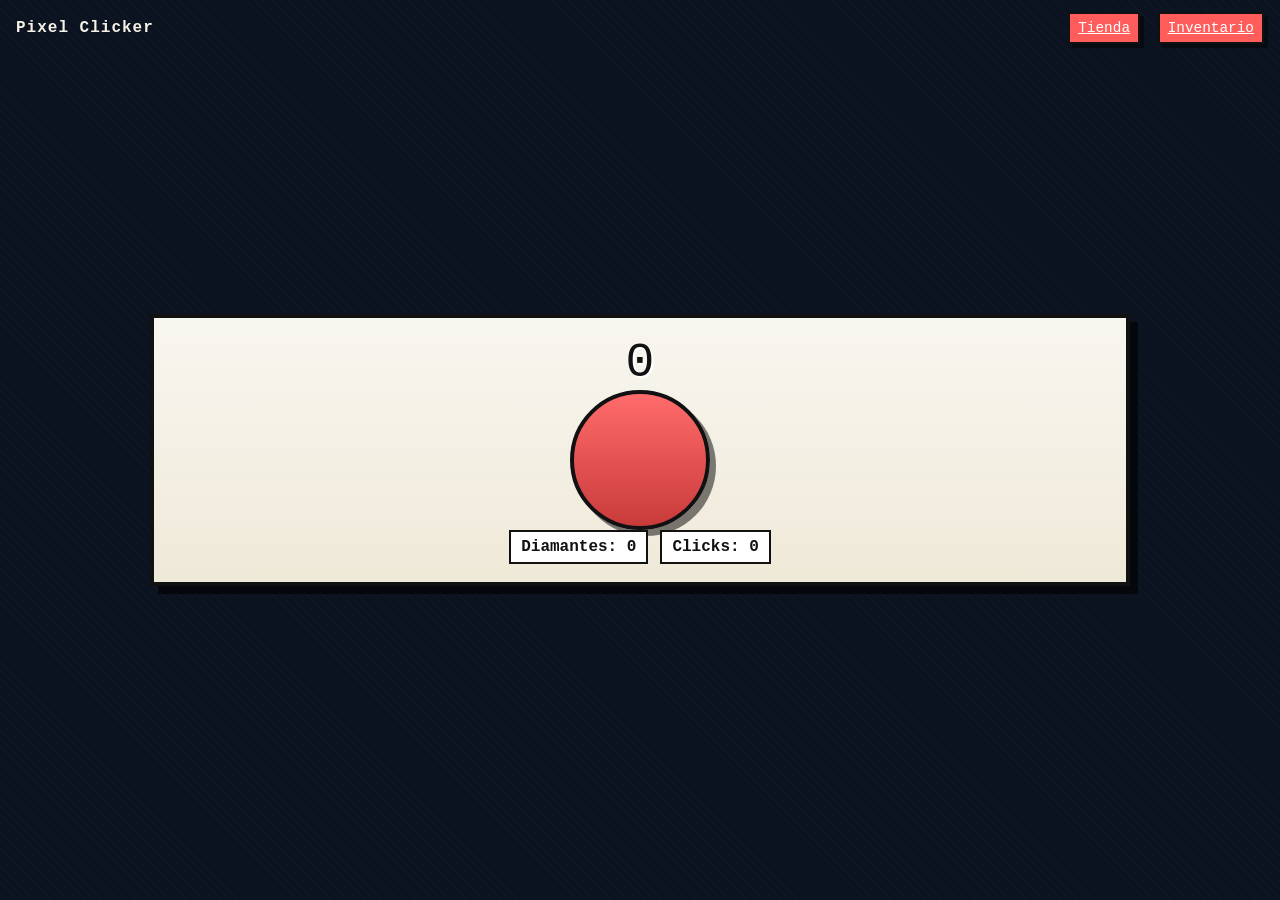
==== index.html @ e5afb074 "Add files via upload" ====
<!doctype html>
<html lang="es">
<head>
  <meta charset="utf-8" />
  <meta name="viewport" content="width=device-width,initial-scale=1" />
  <title>Botón Contador - Juego</title>
  <link rel="stylesheet" href="styles.css" />
</head>
<body>
  <div id="bg" class="bg retro-bg"></div>

  <header class="topbar retro-ui">
    <div class="brand">Pixel Clicker</div>
    <nav>
      <a href="shop.html" class="btn small">Tienda</a>
      <a href="inventory.html" class="btn small">Inventario</a>
    </nav>
  </header>

  <main class="ui">
    <div class="panel retro-panel">
      <div class="row center">
        <div id="counter" class="big-text">0</div>
      </div>

      <div class="row center">
        <button id="redBtn" class="red-btn retro-btn" aria-label="Botón rojo"></button>
      </div>

      <div class="row center gap">
        <div class="stat">Diamantes: <span id="diamonds">0</span></div>
        <div class="stat">Clicks: <span id="clicks">0</span></div>
      </div>
    </div>
  </main>

  <audio id="clickSound" src="assets/click_default.mp3" preload="auto"></audio>

  <script src="common.js"></script>
  <script>
    // Conecta el juego principal con common.js
    const btn = document.getElementById('redBtn');
    const counterEl = document.getElementById('counter');
    const diamondsEl = document.getElementById('diamonds');
    const clicksEl = document.getElementById('clicks');
    const soundEl = document.getElementById('clickSound');

    function renderGame() {
      const s = loadState();
      counterEl.textContent = s.clicks;
      diamondsEl.textContent = s.diamonds;
      clicksEl.textContent = s.clicks;
      applyActiveSkins(s); // aplica fondo, botón y sonido
    }

    btn.addEventListener('touchstart', e => { e.preventDefault(); handlePress(); });
    btn.addEventListener('click', e => handlePress());

    function handlePress(){
      processClick(); // common.js: actualiza state, convierte diamantes, milestones
      playActiveSound();
      animateBtn();
      renderGame();
    }

    function animateBtn(){
      btn.classList.add('pressed');
      setTimeout(()=>btn.classList.remove('pressed'), 120);
    }

    function playActiveSound(){
      const s = loadState();
      const src = s.active.sound ? s.active.sound : 'assets/click_default.mp3';
      soundEl.src = src;
      soundEl.currentTime = 0;
      const p = soundEl.play();
      if (p && p.catch) p.catch(()=>{});
    }

    // Inicializar
    initEconomyIfMissing();
    initStateIfMissing();
    renderGame();
  </script>
</body>
</html>
---- styles.css ----
/* Retro 8-bit look */
:root{
  --bg1:#0b1220; --panel:#f6f1e6; --accent:#ff5c5c; --muted:#9aa4b2;
  --pixel: 2px;
}
*{box-sizing:border-box}
html,body{height:100%;margin:0;font-family: "Courier New", monospace, system-ui;background:#0b1220;color:#111}
.bg{position:fixed;inset:0;z-index:0;background:linear-gradient(180deg,#0b1220,#102033);image-rendering:pixelated}
.retro-bg{background-image: repeating-linear-gradient(45deg, rgba(255,255,255,0.02) 0 1px, transparent 1px 6px)}
.topbar{position:fixed;top:0;left:0;right:0;height:56px;display:flex;align-items:center;justify-content:space-between;padding:8px 16px;z-index:3}
.brand{color:var(--panel);font-weight:700;letter-spacing:1px}
nav a{margin-left:8px}
.ui{position:relative;z-index:2;min-height:100vh;display:flex;align-items:center;justify-content:center;padding:80px 16px}
.panel{width:100%;max-width:980px;background:linear-gradient(180deg,#f8f6f0,#efe9d8);padding:18px;border:4px solid #111;box-shadow:8px 8px 0 rgba(0,0,0,0.6)}
.retro-panel{font-family: "Courier New", monospace}
.row{display:flex;align-items:center}
.row.center{justify-content:center}
.row.wrap{flex-wrap:wrap}
.gap{gap:12px}
.spacer{flex:1}
.big-text{font-size:48px;color:#111;text-shadow:2px 2px 0 #fff}
.stat{background:#fff;padding:6px 10px;border:2px solid #111;font-weight:700}
.btn{background:var(--accent);color:#fff;padding:8px 12px;border:none;cursor:pointer;border:2px solid #111;box-shadow:4px 4px 0 rgba(0,0,0,0.4)}
.btn.alt{background:#ddd;color:#111}
.btn.small{padding:6px 8px;font-size:0.9rem}
.filter select{padding:6px;border:2px solid #111;background:#fff}

/* Grid 4 columns */
.grid4{display:grid;grid-template-columns:repeat(4,1fr);gap:12px;margin-top:12px}
@media (max-width:900px){ .grid4{grid-template-columns:repeat(3,1fr)} }
@media (max-width:640px){ .grid4{grid-template-columns:repeat(2,1fr)} }

/* Item card */
.item-card{background:#fff;border:3px solid #111;padding:8px;display:flex;flex-direction:column;align-items:center;gap:8px;text-align:center}
.item-thumb{width:100%;height:80px;background:#eee;border:2px solid #111;display:flex;align-items:center;justify-content:center;image-rendering:pixelated}
.item-title{font-weight:700}
.item-meta{font-size:0.85rem;color:var(--muted)}
.item-actions{display:flex;gap:8px}

/* Button look */
.red-btn{width:140px;height:140px;border-radius:50%;background:linear-gradient(180deg,#ff6b6b,#c93b3b);border:4px solid #111;box-shadow:6px 6px 0 rgba(0,0,0,0.5);image-rendering:pixelated}
.red-btn.pressed{transform:translateY(2px) scale(0.96)}

/* Modal */
.modal{position:fixed;inset:0;display:flex;align-items:center;justify-content:center;background:rgba(0,0,0,0.5);z-index:10}
.modal.hidden{display:none}
.modal-card{width:320px;padding:12px}

/* Toasts */
.toast-root{position:fixed;right:12px;bottom:12px;z-index:20;display:flex;flex-direction:column;gap:8px}
.toast{background:#111;color:#fff;padding:8px 12px;border:2px solid #fff;opacity:0;transform:translateY(8px);transition:all 260ms}
.toast.show{opacity:1;transform:translateY(0)}

/* Section title */
.section-title{margin:12px 0 6px 0;font-weight:700}

/* Pixel effect */
.pixelated { image-rendering: pixelated; }
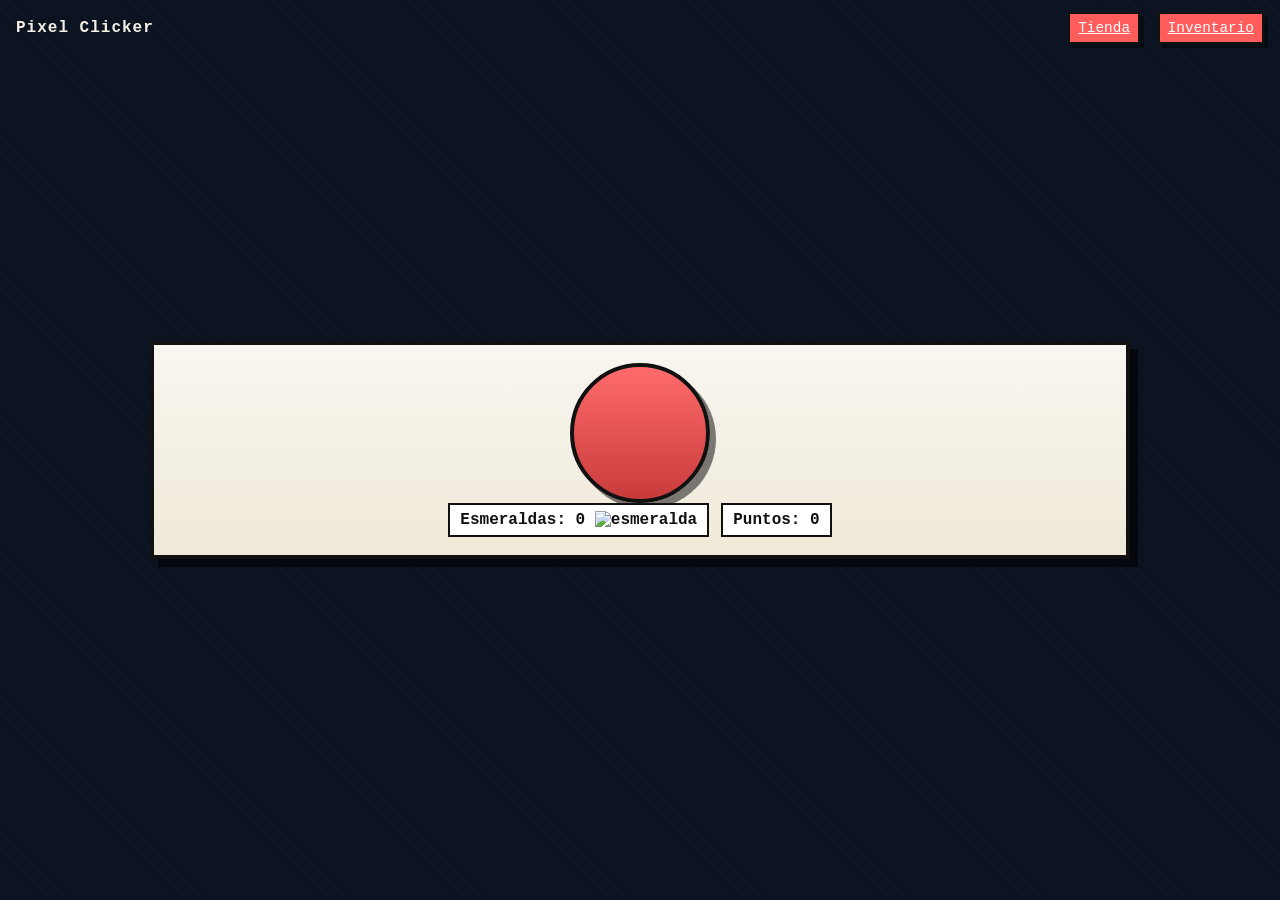
==== commit 824df49c: "Add files via upload" ====
--- a/index.html
+++ b/index.html
@@ -3,7 +3,7 @@
 <head>
   <meta charset="utf-8" />
   <meta name="viewport" content="width=device-width,initial-scale=1" />
-  <title>Botón Contador - Juego</title>
+  <title>Pixel Clicker</title>
   <link rel="stylesheet" href="styles.css" />
 </head>
 <body>
@@ -19,17 +19,20 @@
 
   <main class="ui">
     <div class="panel retro-panel">
-      <div class="row center">
-        <div id="counter" class="big-text">0</div>
-      </div>
+      <!-- Se quitó el contador grande de clicks -->
 
       <div class="row center">
         <button id="redBtn" class="red-btn retro-btn" aria-label="Botón rojo"></button>
       </div>
 
       <div class="row center gap">
-        <div class="stat">Diamantes: <span id="diamonds">0</span></div>
-        <div class="stat">Clicks: <span id="clicks">0</span></div>
+        <div class="stat">
+          Esmeraldas: 
+          <span id="diamonds">0</span>
+          <img src="assets/emerald.png" alt="esmeralda" 
+               style="width:16px;height:16px;image-rendering:pixelated;vertical-align:middle">
+        </div>
+        <div class="stat">Puntos: <span id="clicks">0</span></div>
       </div>
     </div>
   </main>
@@ -38,26 +41,23 @@
 
   <script src="common.js"></script>
   <script>
-    // Conecta el juego principal con common.js
     const btn = document.getElementById('redBtn');
-    const counterEl = document.getElementById('counter');
     const diamondsEl = document.getElementById('diamonds');
     const clicksEl = document.getElementById('clicks');
     const soundEl = document.getElementById('clickSound');
 
     function renderGame() {
       const s = loadState();
-      counterEl.textContent = s.clicks;
       diamondsEl.textContent = s.diamonds;
       clicksEl.textContent = s.clicks;
-      applyActiveSkins(s); // aplica fondo, botón y sonido
+      applyActiveSkins(s);
     }
 
     btn.addEventListener('touchstart', e => { e.preventDefault(); handlePress(); });
     btn.addEventListener('click', e => handlePress());
 
     function handlePress(){
-      processClick(); // common.js: actualiza state, convierte diamantes, milestones
+      processClick();
       playActiveSound();
       animateBtn();
       renderGame();
@@ -77,10 +77,7 @@
       if (p && p.catch) p.catch(()=>{});
     }
 
-    // Inicializar
     initEconomyIfMissing();
     initStateIfMissing();
-    renderGame();
-  </script>
-</body>
-</html>
+    initItemsIfMissing();
+    renderGame
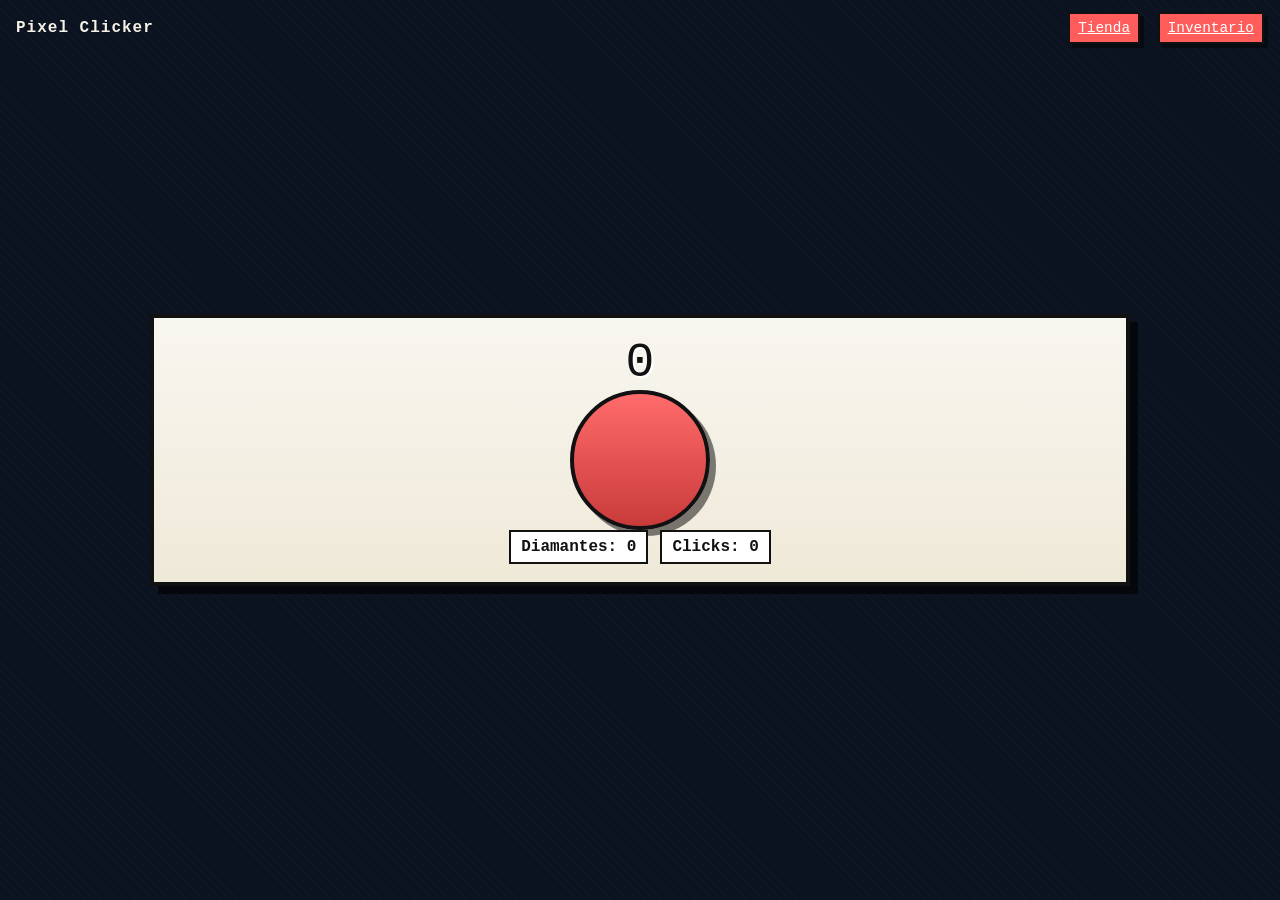
==== commit 0f44eb71: "Add files via upload" ====
--- a/index.html
+++ b/index.html
@@ -19,20 +19,17 @@
 
   <main class="ui">
     <div class="panel retro-panel">
-      <!-- Se quitó el contador grande de clicks -->
+      <div class="row center">
+        <div id="counter" class="big-text">0</div>
+      </div>
 
       <div class="row center">
         <button id="redBtn" class="red-btn retro-btn" aria-label="Botón rojo"></button>
       </div>
 
       <div class="row center gap">
-        <div class="stat">
-          Esmeraldas: 
-          <span id="diamonds">0</span>
-          <img src="assets/emerald.png" alt="esmeralda" 
-               style="width:16px;height:16px;image-rendering:pixelated;vertical-align:middle">
-        </div>
-        <div class="stat">Puntos: <span id="clicks">0</span></div>
+        <div class="stat">Diamantes: <span id="diamonds">0</span></div>
+        <div class="stat">Clicks: <span id="clicks">0</span></div>
       </div>
     </div>
   </main>
@@ -42,12 +39,14 @@
   <script src="common.js"></script>
   <script>
     const btn = document.getElementById('redBtn');
+    const counterEl = document.getElementById('counter');
     const diamondsEl = document.getElementById('diamonds');
     const clicksEl = document.getElementById('clicks');
     const soundEl = document.getElementById('clickSound');
 
     function renderGame() {
       const s = loadState();
+      counterEl.textContent = s.clicks;
       diamondsEl.textContent = s.diamonds;
       clicksEl.textContent = s.clicks;
       applyActiveSkins(s);
@@ -80,4 +79,7 @@
     initEconomyIfMissing();
     initStateIfMissing();
     initItemsIfMissing();
-    renderGame+    renderGame();
+  </script>
+</body>
+</html>
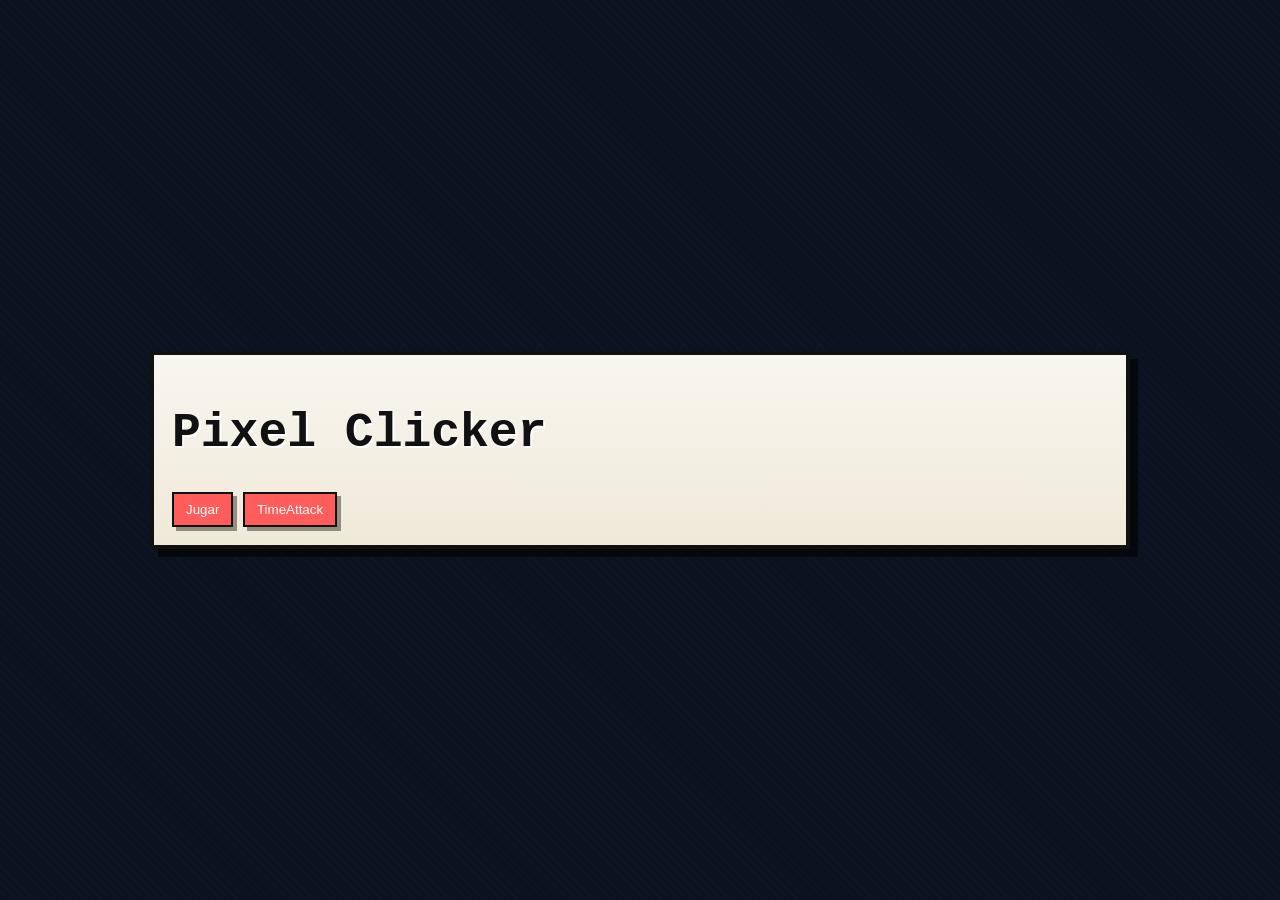
==== commit 3abcadec: "Add files via upload" ====
--- a/index.html
+++ b/index.html
@@ -3,83 +3,17 @@
 <head>
   <meta charset="utf-8" />
   <meta name="viewport" content="width=device-width,initial-scale=1" />
-  <title>Pixel Clicker</title>
+  <title>Pixel Clicker - Menú</title>
   <link rel="stylesheet" href="styles.css" />
 </head>
 <body>
-  <div id="bg" class="bg retro-bg"></div>
-
-  <header class="topbar retro-ui">
-    <div class="brand">Pixel Clicker</div>
-    <nav>
-      <a href="shop.html" class="btn small">Tienda</a>
-      <a href="inventory.html" class="btn small">Inventario</a>
-    </nav>
-  </header>
-
+  <div class="bg retro-bg"></div>
   <main class="ui">
-    <div class="panel retro-panel">
-      <div class="row center">
-        <div id="counter" class="big-text">0</div>
-      </div>
-
-      <div class="row center">
-        <button id="redBtn" class="red-btn retro-btn" aria-label="Botón rojo"></button>
-      </div>
-
-      <div class="row center gap">
-        <div class="stat">Diamantes: <span id="diamonds">0</span></div>
-        <div class="stat">Clicks: <span id="clicks">0</span></div>
-      </div>
+    <div class="panel retro-panel center-col gap">
+      <h1 class="big-text">Pixel Clicker</h1>
+      <button class="btn big" onclick="location.href='game.html'">Jugar</button>
+      <button class="btn big" onclick="location.href='timeattack.html'">TimeAttack</button>
     </div>
   </main>
-
-  <audio id="clickSound" src="assets/click_default.mp3" preload="auto"></audio>
-
-  <script src="common.js"></script>
-  <script>
-    const btn = document.getElementById('redBtn');
-    const counterEl = document.getElementById('counter');
-    const diamondsEl = document.getElementById('diamonds');
-    const clicksEl = document.getElementById('clicks');
-    const soundEl = document.getElementById('clickSound');
-
-    function renderGame() {
-      const s = loadState();
-      counterEl.textContent = s.clicks;
-      diamondsEl.textContent = s.diamonds;
-      clicksEl.textContent = s.clicks;
-      applyActiveSkins(s);
-    }
-
-    btn.addEventListener('touchstart', e => { e.preventDefault(); handlePress(); });
-    btn.addEventListener('click', e => handlePress());
-
-    function handlePress(){
-      processClick();
-      playActiveSound();
-      animateBtn();
-      renderGame();
-    }
-
-    function animateBtn(){
-      btn.classList.add('pressed');
-      setTimeout(()=>btn.classList.remove('pressed'), 120);
-    }
-
-    function playActiveSound(){
-      const s = loadState();
-      const src = s.active.sound ? s.active.sound : 'assets/click_default.mp3';
-      soundEl.src = src;
-      soundEl.currentTime = 0;
-      const p = soundEl.play();
-      if (p && p.catch) p.catch(()=>{});
-    }
-
-    initEconomyIfMissing();
-    initStateIfMissing();
-    initItemsIfMissing();
-    renderGame();
-  </script>
 </body>
 </html>
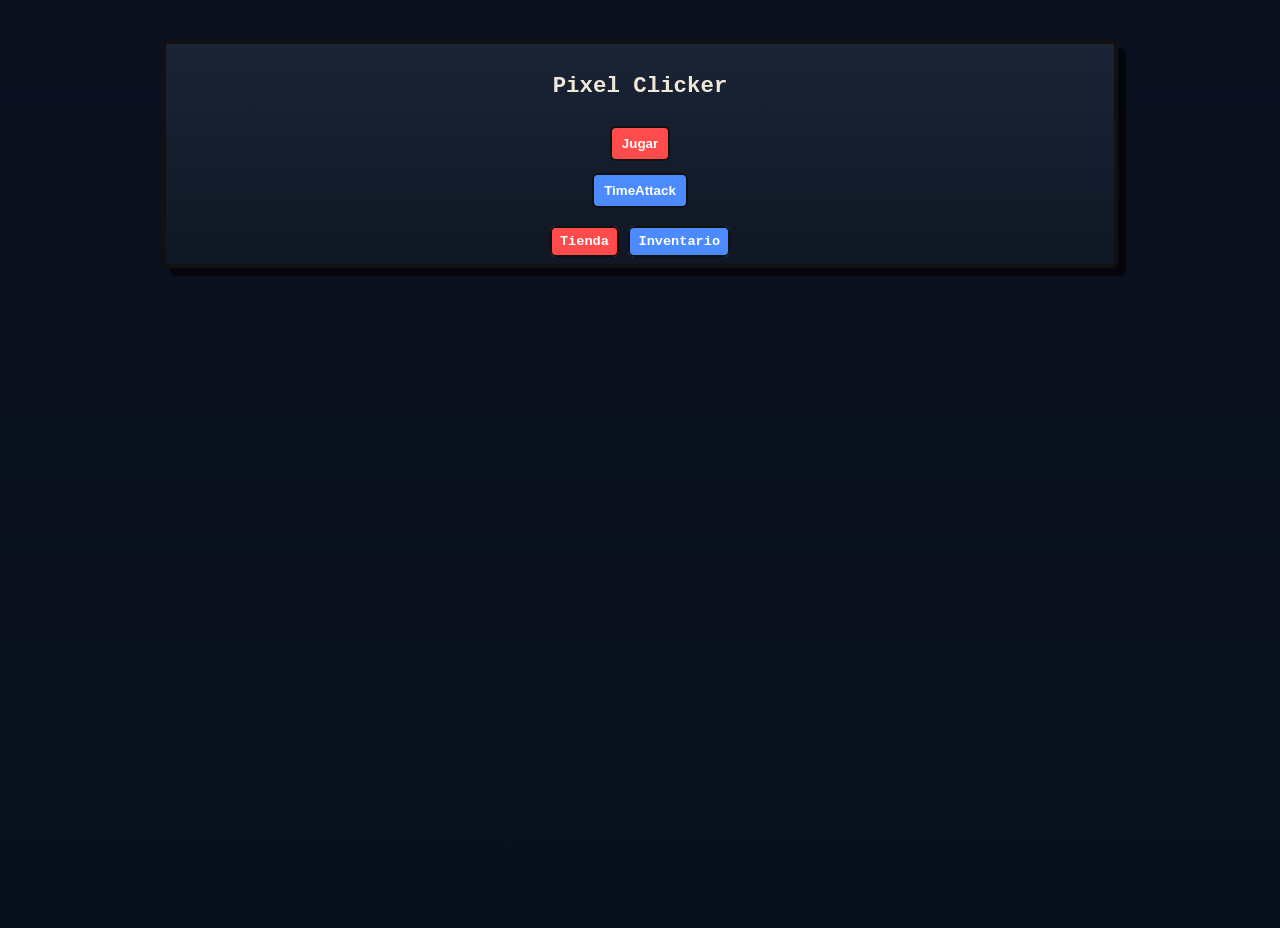
==== commit 4a00fff9: "Add files via upload" ====
--- a/index.html
+++ b/index.html
@@ -7,12 +7,15 @@
   <link rel="stylesheet" href="styles.css" />
 </head>
 <body>
-  <div class="bg retro-bg"></div>
   <main class="ui">
-    <div class="panel retro-panel center-col gap">
+    <div class="panel center-col gap">
       <h1 class="big-text">Pixel Clicker</h1>
       <button class="btn big" onclick="location.href='game.html'">Jugar</button>
-      <button class="btn big" onclick="location.href='timeattack.html'">TimeAttack</button>
+      <button class="btn big alt" onclick="location.href='timeattack.html'">TimeAttack</button>
+      <div style="margin-top:12px">
+        <a class="btn small" href="shop.html">Tienda</a>
+        <a class="btn small alt" href="inventory.html">Inventario</a>
+      </div>
     </div>
   </main>
 </body>
--- a/styles.css
+++ b/styles.css
@@ -1,58 +1,46 @@
-/* Retro 8-bit look */
+/* styles.css - estética retro compartida */
 :root{
-  --bg1:#0b1220; --panel:#f6f1e6; --accent:#ff5c5c; --muted:#9aa4b2;
-  --pixel: 2px;
+  --bg1:#0b1020; --bg2:#1b2436; --panel1:#2a3346; --accent:#ff4b4b; --accent2:#4b8bff;
+  --text:#efe8d8; --muted:#cfc7b5; --gold:#ffd166;
+  --border:#111;
+  --radius:6px;
+  --shadow:8px 8px 0 rgba(0,0,0,0.6);
+  --font: "Press Start 2P", monospace, system-ui;
 }
+
 *{box-sizing:border-box}
-html,body{height:100%;margin:0;font-family: "Courier New", monospace, system-ui;background:#0b1220;color:#111}
-.bg{position:fixed;inset:0;z-index:0;background:linear-gradient(180deg,#0b1220,#102033);image-rendering:pixelated}
-.retro-bg{background-image: repeating-linear-gradient(45deg, rgba(255,255,255,0.02) 0 1px, transparent 1px 6px)}
-.topbar{position:fixed;top:0;left:0;right:0;height:56px;display:flex;align-items:center;justify-content:space-between;padding:8px 16px;z-index:3}
-.brand{color:var(--panel);font-weight:700;letter-spacing:1px}
-nav a{margin-left:8px}
-.ui{position:relative;z-index:2;min-height:100vh;display:flex;align-items:center;justify-content:center;padding:80px 16px}
-.panel{width:100%;max-width:980px;background:linear-gradient(180deg,#f8f6f0,#efe9d8);padding:18px;border:4px solid #111;box-shadow:8px 8px 0 rgba(0,0,0,0.6)}
-.retro-panel{font-family: "Courier New", monospace}
+html,body{height:100%;margin:0;font-family:var(--font);background:linear-gradient(180deg,var(--bg1),#07101a);color:var(--text);-webkit-font-smoothing:antialiased}
+a{color:inherit;text-decoration:none}
+.ui{max-width:980px;margin:28px auto;padding:12px}
+.topbar{display:flex;justify-content:space-between;align-items:center;gap:8px;margin-bottom:12px;flex-wrap:wrap}
+.brand{font-weight:900}
+.panel{background:linear-gradient(180deg,var(--bg2),#0f1724);border:4px solid var(--border);padding:14px;box-shadow:var(--shadow);border-radius:var(--radius)}
+.panel.no-fill{background:transparent !important;box-shadow:none !important;border-color:rgba(0,0,0,0.6)}
+.big-text{font-size:1.4rem;font-weight:900;text-align:center}
 .row{display:flex;align-items:center}
 .row.center{justify-content:center}
-.row.wrap{flex-wrap:wrap}
+.center-col{display:flex;flex-direction:column;align-items:center;justify-content:center}
 .gap{gap:12px}
-.spacer{flex:1}
-.big-text{font-size:48px;color:#111;text-shadow:2px 2px 0 #fff}
-.stat{background:#fff;padding:6px 10px;border:2px solid #111;font-weight:700}
-.btn{background:var(--accent);color:#fff;padding:8px 12px;border:none;cursor:pointer;border:2px solid #111;box-shadow:4px 4px 0 rgba(0,0,0,0.4)}
-.btn.alt{background:#ddd;color:#111}
-.btn.small{padding:6px 8px;font-size:0.9rem}
-.filter select{padding:6px;border:2px solid #111;background:#fff}
-
-/* Grid 4 columns */
-.grid4{display:grid;grid-template-columns:repeat(4,1fr);gap:12px;margin-top:12px}
-@media (max-width:900px){ .grid4{grid-template-columns:repeat(3,1fr)} }
-@media (max-width:640px){ .grid4{grid-template-columns:repeat(2,1fr)} }
-
-/* Item card */
-.item-card{background:#fff;border:3px solid #111;padding:8px;display:flex;flex-direction:column;align-items:center;gap:8px;text-align:center}
-.item-thumb{width:100%;height:80px;background:#eee;border:2px solid #111;display:flex;align-items:center;justify-content:center;image-rendering:pixelated}
-.item-title{font-weight:700}
-.item-meta{font-size:0.85rem;color:var(--muted)}
-.item-actions{display:flex;gap:8px}
-
-/* Button look */
-.red-btn{width:140px;height:140px;border-radius:50%;background:linear-gradient(180deg,#ff6b6b,#c93b3b);border:4px solid #111;box-shadow:6px 6px 0 rgba(0,0,0,0.5);image-rendering:pixelated}
-.red-btn.pressed{transform:translateY(2px) scale(0.96)}
-
-/* Modal */
-.modal{position:fixed;inset:0;display:flex;align-items:center;justify-content:center;background:rgba(0,0,0,0.5);z-index:10}
-.modal.hidden{display:none}
-.modal-card{width:320px;padding:12px}
-
-/* Toasts */
-.toast-root{position:fixed;right:12px;bottom:12px;z-index:20;display:flex;flex-direction:column;gap:8px}
-.toast{background:#111;color:#fff;padding:8px 12px;border:2px solid #fff;opacity:0;transform:translateY(8px);transition:all 260ms}
-.toast.show{opacity:1;transform:translateY(0)}
-
-/* Section title */
-.section-title{margin:12px 0 6px 0;font-weight:700}
-
-/* Pixel effect */
-.pixelated { image-rendering: pixelated; }
+.red-btn{width:140px;height:140px;border-radius:12px;background:linear-gradient(180deg,#ff6b6b,#d93b3b);border:4px solid #111;box-shadow:6px 6px 0 rgba(0,0,0,0.6);cursor:pointer}
+.red-btn:active,.red-btn.pressed{transform:translateY(2px) scale(0.98);transition:transform 90ms ease}
+.btn{background:var(--accent);color:#fff;border:2px solid var(--border);padding:8px 10px;cursor:pointer;font-weight:800;border-radius:6px}
+.btn.alt{background:var(--accent2)}
+.btn.small{padding:6px 8px;font-size:0.85rem}
+.btn[disabled]{opacity:0.45;cursor:not-allowed}
+.stat{background:rgba(255,255,255,0.03);padding:6px 8px;border:2px solid rgba(0,0,0,0.4);border-radius:4px;font-weight:700}
+.shop-grid{display:grid;grid-template-columns:repeat(auto-fill,minmax(220px,1fr));gap:12px}
+.shop-item,.inv-item{background:linear-gradient(180deg,#2a3346,#1b2436);border:3px solid var(--border);padding:10px;display:flex;gap:8px;align-items:center;border-radius:6px}
+.item-thumb{width:64px;height:64px;image-rendering:pixelated;border:2px solid #000;background:#000}
+.item-info{flex:1;display:flex;flex-direction:column;gap:6px}
+.item-name{font-weight:800;color:#fff;font-size:0.9rem}
+.item-desc{font-size:0.72rem;color:var(--muted);line-height:1.1}
+.item-row{display:flex;justify-content:space-between;align-items:center;gap:8px}
+.item-price{font-weight:900;color:var(--gold);font-size:0.9rem}
+.toast{position:fixed;left:50%;transform:translateX(-50%);bottom:18px;background:#111;color:#fff;padding:10px 14px;border-radius:6px;border:3px solid #333;display:none;z-index:200}
+.modal-overlay{position:fixed;inset:0;background:rgba(0,0,0,0.6);display:flex;align-items:center;justify-content:center;z-index:50}
+.modal-card{background:linear-gradient(180deg,#f8f6f0,#efe9d8);padding:18px;border:4px solid #111;max-width:420px;text-align:center;box-shadow:var(--shadow);border-radius:6px}
+.modal-actions{display:flex;gap:8px;justify-content:center;margin-top:12px;flex-wrap:wrap}
+.center-button{display:flex;justify-content:center;width:100%;margin:8px 0}
+.hidden{display:none}
+@media (max-width:920px){.ui{padding:8px}.shop-grid{grid-template-columns:repeat(2,1fr)}}
+@media (max-width:520px){.shop-grid{grid-template-columns:repeat(1,1fr)}.item-thumb{width:56px;height:56px}}
